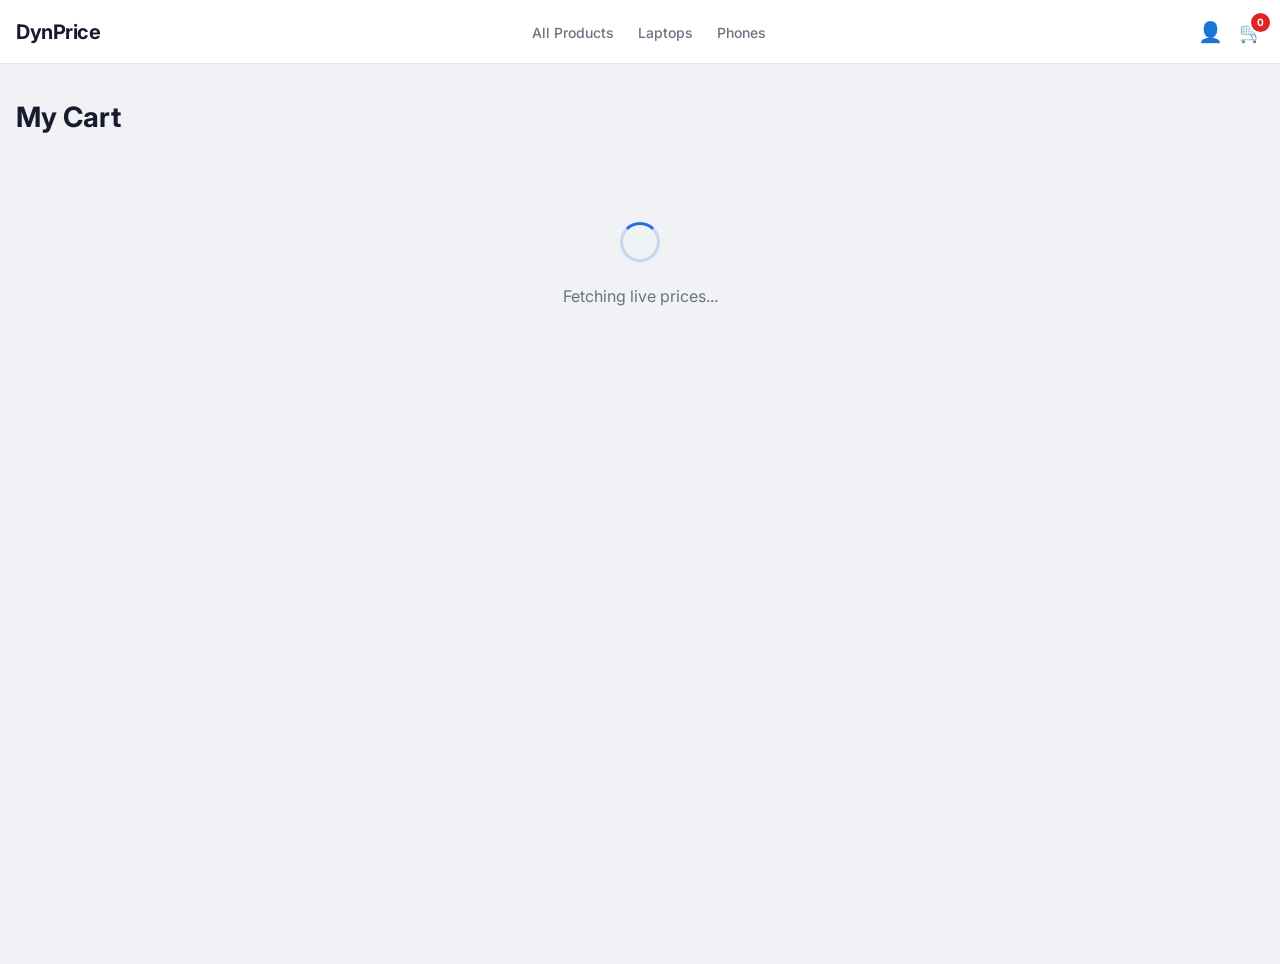
==== Dyn_Pri-Web/frontend/cart.html @ 89be1a7e "Code-Commit" ====
<!DOCTYPE html>
<html lang="en">
<head>
  <meta charset="UTF-8">
  <meta name="viewport" content="width=device-width, initial-scale=1.0">
  <title>Your Cart - DynPrice</title>
  
  <link rel="stylesheet" href="css/main.css">
  <link rel="stylesheet" href="css/components.css">
  <link rel="stylesheet" href="css/pages/cart.css">
</head>
<body class="page-offset">

  <!-- Navbar Component -->
  <nav class="navbar">
    <div class="container navbar-container">
      <a href="index.html" class="navbar-brand">DynPrice</a>
      
      <ul class="navbar-nav desktop-only">
        <li><a href="products.html" class="nav-link">All Products</a></li>
        <li><a href="products.html?category=Laptops" class="nav-link">Laptops</a></li>
        <li><a href="products.html?category=Phones" class="nav-link">Phones</a></li>
      </ul>

      <div class="navbar-actions">
        <a href="orders.html" id="nav-user-btn" class="navbar-icon-btn">👤</a>
        <a href="cart.html" class="navbar-icon-btn" style="color:var(--color-primary);">
          🛒
          <span class="cart-badge" id="cart-badge-count">0</span>
        </a>
      </div>
    </div>
  </nav>

  <main class="container" style="padding-top: 32px;">
    
    <h1 class="page-title">My Cart</h1>

    <div id="cart-loading">
      <div style="text-align: center; padding: 60px 0;">
        <span class="spinner spinner-large"></span>
        <p class="mt-4 text-muted">Fetching live prices...</p>
      </div>
    </div>

    <div id="cart-empty" style="display: none;">
      <div class="empty-state">
        <h3 style="margin-bottom: 8px;">Your cart is empty</h3>
        <p style="margin-bottom: 24px;">Looks like you haven't added anything to your cart yet.</p>
        <a href="products.html" class="btn btn-primary">Start Shopping</a>
      </div>
    </div>

    <!-- Will be shown if items exist -->
    <div class="cart-layout" id="cart-content" style="display: none;">
      
      <div class="cart-main">
        <div class="cart-items-list" id="cart-items-list">
          <!-- Populated by JS -->
        </div>
      </div>

      <aside class="cart-summary">
        <h3 class="summary-title">Order Summary</h3>
        
        <div class="summary-row">
          <span>Subtotal (<span id="summary-items-count">0</span> items)</span>
          <span id="summary-subtotal">₹0</span>
        </div>
        
        <div class="summary-row">
          <span>Estimated Tax</span>
          <span id="summary-tax">₹0</span>
        </div>

        <div class="summary-row total">
          <span>Total</span>
          <span id="summary-total">₹0</span>
        </div>

        <div class="dynamic-pricing-note">
          <span style="font-size:16px;">⚡</span>
          <span>Prices update dynamically based on live market demand. Checkout quickly to lock in your price!</span>
        </div>

        <button class="btn btn-primary btn-block" onclick="window.location.href='checkout.html'">
          Proceed to Checkout
        </button>
      </aside>

    </div>
  </main>

  <div id="toast-container" class="toast-container"></div>

  <script src="js/api.js"></script>
  <script src="js/auth.js"></script>
  <script src="js/cart.js"></script>
  <script>
    if (!isLoggedIn()) {
      window.location.href = 'login.html';
    }
    
    document.addEventListener('DOMContentLoaded', () => {
      initCartPage();
    });
  </script>
</body>
</html>
---- Dyn_Pri-Web/frontend/css/main.css ----
/* frontend/css/main.css - Global Variables & Reset */

@import url('https://fonts.googleapis.com/css2?family=Inter:wght@400;500;700&display=swap');

:root {
  --bg-page:        #F0F2F5;
  --bg-card:        #FFFFFF;
  --bg-image:       #F5F6F8;
  --color-primary:  #2B6BE6;
  --color-primary-hover: #1f50b5;
  --color-navy:     #1A1A2E;
  --color-text:     #1A1A2E;
  --color-muted:    #6B7280;
  --color-border:   #E5E7EB;
  --color-strike:   #9CA3AF;
  --color-star:     #F59E0B;
  --color-success:  #16A34A;
  --color-warning:  #D97706;
  --color-danger:   #DC2626;
  --radius-card:    12px;
  --radius-btn:     8px;
  --shadow-card:    0 1px 3px rgba(0,0,0,0.08);
  --shadow-hover:   0 4px 12px rgba(0,0,0,0.12);
  --font:           'Inter', sans-serif;
  --max-width:      1280px;
}

/* Global Reset */
* {
  margin: 0;
  padding: 0;
  box-sizing: border-box;
}

html, body {
  font-family: var(--font);
  background-color: var(--bg-page);
  color: var(--color-text);
  line-height: 1.5;
  -webkit-font-smoothing: antialiased;
  min-height: 100vh;
  display: flex;
  flex-direction: column;
}

main {
  flex: 1; /* allow main to take up space between header/footer */
}

a {
  text-decoration: none;
  color: inherit;
  transition: color 0.2s ease;
}

a:hover {
  color: var(--color-primary);
}

ul {
  list-style: none;
}

button {
  font-family: var(--font);
  cursor: pointer;
  border: none;
  background: none;
  transition: all 0.2s ease;
}

input, select, textarea {
  font-family: var(--font);
}

/* Container */
.container {
  max-width: var(--max-width);
  margin: 0 auto;
  padding: 0 16px;
  width: 100%;
}

/* Utility Classes */
.text-primary { color: var(--color-primary); }
.text-navy { color: var(--color-navy); }
.text-muted { color: var(--color-muted); }
.text-success { color: var(--color-success); }
.text-danger { color: var(--color-danger); }
.text-warning { color: var(--color-warning); }

.fw-bold { font-weight: 700; }
.fw-medium { font-weight: 500; }
.fw-regular { font-weight: 400; }

.d-flex { display: flex; }
.align-center { align-items: center; }
.justify-between { justify-content: space-between; }
.justify-center { justify-content: center; }
.flex-column { flex-direction: column; }
.gap-2 { gap: 8px; }
.gap-3 { gap: 12px; }
.gap-4 { gap: 16px; }

.mt-2 { margin-top: 8px; }
.mt-4 { margin-top: 16px; }
.mb-2 { margin-bottom: 8px; }
.mb-4 { margin-bottom: 16px; }
---- Dyn_Pri-Web/frontend/css/components.css ----
/* frontend/css/components.css - Reusable UI Components */

/* --- Buttons --- */
.btn {
  display: inline-flex;
  align-items: center;
  justify-content: center;
  gap: 8px;
  font-family: var(--font);
  font-weight: 500;
  font-size: 14px;
  padding: 10px 16px;
  border-radius: var(--radius-btn);
  cursor: pointer;
  transition: all 0.2s ease;
  border: 1px solid transparent;
  outline: none;
}

.btn-primary {
  background-color: var(--color-primary);
  color: #fff;
}
.btn-primary:hover {
  background-color: var(--color-primary-hover);
  box-shadow: 0 4px 6px rgba(43, 107, 230, 0.2);
}
.btn-primary:active {
  transform: translateY(1px);
}

.btn-outline {
  background-color: transparent;
  border-color: var(--color-border);
  color: var(--color-text);
}
.btn-outline:hover {
  background-color: var(--bg-page);
  border-color: var(--color-muted);
}

.btn-icon {
  width: 36px;
  height: 36px;
  padding: 0;
  border-radius: 50%;
  display: flex;
  align-items: center;
  justify-content: center;
  background-color: transparent;
  border: 1px solid var(--color-border);
  color: var(--color-muted);
}
.btn-icon:hover {
  color: var(--color-text);
  border-color: var(--color-text);
  background-color: var(--bg-page);
}

.btn-block {
  width: 100%;
}

.btn-disabled {
  opacity: 0.6;
  cursor: not-allowed;
  pointer-events: none;
}

/* --- Cards --- */
.card {
  background-color: var(--bg-card);
  border-radius: var(--radius-card);
  padding: 12px;
  box-shadow: var(--shadow-card);
  border: 1px solid var(--color-border);
  transition: box-shadow 0.2s ease, transform 0.2s ease;
}

.card-hover:hover {
  box-shadow: var(--shadow-hover);
  transform: translateY(-2px);
}

/* Base Product Card */
.product-card {
  display: flex;
  flex-direction: column;
  position: relative;
  overflow: hidden;
  height: 100%;
}

.product-card .image-area {
  height: 200px;
  background-color: var(--bg-image);
  border-radius: calc(var(--radius-card) - 4px);
  display: flex;
  align-items: center;
  justify-content: center;
  margin-bottom: 12px;
  overflow: hidden;
  position: relative;
}

.product-card .image-area img {
  width: 100%;
  height: 100%;
  object-fit: contain;
  mix-blend-mode: multiply; /* Helps transparent/white bg images blend, optional but nice */
}

.product-card .price-row {
  display: flex;
  align-items: baseline;
  gap: 8px;
  margin-bottom: 4px;
}

.product-card .price {
  font-size: 18px;
  font-weight: 700;
  color: var(--color-text);
}

.product-card .old-price {
  font-size: 14px;
  font-weight: 400;
  color: var(--color-strike);
  text-decoration: line-through;
}

.product-card .wishlist-btn-pos {
  position: absolute;
  top: 12px;
  right: 12px;
  background-color: var(--bg-card);
  border: none;
  box-shadow: 0 2px 4px rgba(0,0,0,0.05);
}

.product-card .rating-row {
  display: flex;
  align-items: center;
  gap: 4px;
  font-size: 13px;
  font-weight: 500;
  color: var(--color-star);
  margin-bottom: 8px;
}

.product-card .product-name {
  font-size: 14px;
  font-weight: 500;
  color: var(--color-text);
  line-height: 1.4;
  margin-bottom: 8px;
  /* 2-line clamp */
  display: -webkit-box;
  -webkit-line-clamp: 2;
  -webkit-box-orient: vertical;
  overflow: hidden;
}

.product-card .card-actions {
  display: flex;
  gap: 8px;
  margin-top: auto; /* Sticky bottom inside flex card */
}
.product-card .card-actions .btn-primary {
  flex: 1;
}

/* --- Badges --- */
.badge {
  display: inline-block;
  padding: 4px 8px;
  border-radius: 4px;
  font-size: 12px;
  font-weight: 500;
  line-height: 1;
}
.badge-success { background-color: #dcfce7; color: var(--color-success); border: 1px solid #bbf7d0; }
.badge-warning { background-color: #fef3c7; color: var(--color-warning); border: 1px solid #fde68a; }
.badge-danger  { background-color: #fee2e2; color: var(--color-danger); border: 1px solid #fecaca; }
.badge-info    { background-color: #e0e7ff; color: var(--color-primary); border: 1px solid #c7d2fe; }

/* --- Forms --- */
.form-group {
  margin-bottom: 16px;
  display: flex;
  flex-direction: column;
}
.form-label {
  font-size: 14px;
  font-weight: 500;
  color: var(--color-text);
  margin-bottom: 6px;
}
.form-input {
  padding: 10px 12px;
  border: 1px solid var(--color-border);
  border-radius: var(--radius-btn);
  font-size: 14px;
  color: var(--color-text);
  background-color: var(--bg-card);
  transition: border-color 0.2s ease, box-shadow 0.2s ease;
}
.form-input:focus {
  outline: none;
  border-color: var(--color-primary);
  box-shadow: 0 0 0 3px rgba(43, 107, 230, 0.1);
}
.form-error {
  color: var(--color-danger);
  font-size: 12px;
  margin-top: 4px;
  display: none;
}

/* --- Navbar --- */
.navbar {
  position: fixed;
  top: 0;
  left: 0;
  width: 100%;
  height: 64px;
  background-color: var(--bg-card);
  border-bottom: 1px solid var(--color-border);
  z-index: 1000;
  display: flex;
  align-items: center;
}
.navbar-container {
  display: flex;
  align-items: center;
  justify-content: space-between;
  width: 100%;
}
.navbar-brand {
  font-size: 20px;
  font-weight: 700;
  color: var(--color-navy);
  letter-spacing: -0.5px;
}
.navbar-nav {
  display: flex;
  gap: 24px;
}
.navbar-nav .nav-link {
  font-size: 14px;
  font-weight: 500;
  color: var(--color-muted);
}
.navbar-nav .nav-link:hover, .navbar-nav .nav-link.active {
  color: var(--color-navy);
}
.navbar-actions {
  display: flex;
  align-items: center;
  gap: 16px;
}
.navbar-icon-btn {
  color: var(--color-navy);
  font-size: 20px;
  position: relative;
}
.cart-badge {
  position: absolute;
  top: -6px;
  right: -8px;
  background-color: var(--color-danger);
  color: white;
  font-size: 10px;
  font-weight: 700;
  padding: 2px 6px;
  border-radius: 12px;
  border: 2px solid var(--bg-card);
}

/* Adjust page content for fixed navbar */
.page-offset {
  margin-top: 64px;
}

/* --- Breadcrumb --- */
.breadcrumb {
  display: flex;
  align-items: center;
  gap: 8px;
  font-size: 13px;
  color: var(--color-muted);
  margin-bottom: 16px;
}
.breadcrumb-item {
  display: flex;
  align-items: center;
  gap: 8px;
}
.breadcrumb-separator {
  color: var(--color-border);
}
.breadcrumb-active {
  color: var(--color-text);
  font-weight: 500;
}

/* --- Toast Notification --- */
.toast-container {
  position: fixed;
  bottom: 24px;
  right: 24px;
  display: flex;
  flex-direction: column;
  gap: 12px;
  z-index: 2000;
}
.toast {
  background-color: var(--color-navy);
  color: #fff;
  padding: 12px 16px;
  border-radius: var(--radius-btn);
  box-shadow: 0 4px 12px rgba(0,0,0,0.15);
  font-size: 14px;
  display: flex;
  align-items: center;
  gap: 12px;
  min-width: 250px;
  transform: translateY(100%);
  opacity: 0;
  animation: slideUp 0.3s ease forwards;
}
.toast-success { border-left: 4px solid var(--color-success); }
.toast-error { border-left: 4px solid var(--color-danger); }
.toast-warning { border-left: 4px solid var(--color-warning); }

@keyframes slideUp {
  to {
    transform: translateY(0);
    opacity: 1;
  }
}
@keyframes fadeOut {
  to {
    opacity: 0;
  }
}

/* --- Loading Spinner --- */
.spinner {
  display: inline-block;
  width: 20px;
  height: 20px;
  border: 2px solid rgba(43, 107, 230, 0.2);
  border-radius: 50%;
  border-top-color: var(--color-primary);
  animation: spin 0.8s linear infinite;
}
.spinner-large {
  width: 40px;
  height: 40px;
  border-width: 3px;
}

@keyframes spin {
  to { transform: rotate(360deg); }
}

.loading-overlay {
  position: absolute;
  top: 0; left: 0; right: 0; bottom: 0;
  background: rgba(255,255,255,0.7);
  display: flex;
  align-items: center;
  justify-content: center;
  z-index: 10;
  border-radius: inherit;
}
---- Dyn_Pri-Web/frontend/css/pages/cart.css ----
/* frontend/css/pages/cart.css */

.cart-layout {
  display: flex;
  gap: 32px;
  align-items: flex-start;
  margin-bottom: 60px;
}

/* Main Cart Items Area */
.cart-main {
  flex: 1;
}

h1.page-title {
  font-size: 28px;
  color: var(--color-navy);
  margin-bottom: 24px;
}

.cart-items-list {
  display: flex;
  flex-direction: column;
  gap: 16px;
}

.cart-item {
  display: flex;
  background-color: var(--bg-card);
  border: 1px solid var(--color-border);
  border-radius: var(--radius-card);
  padding: 16px;
  align-items: center;
  gap: 24px;
}

.cart-item-img {
  width: 100px;
  height: 100px;
  background-color: var(--bg-image);
  border-radius: var(--radius-btn);
  display: flex;
  align-items: center;
  justify-content: center;
  padding: 8px;
  flex-shrink: 0;
}
.cart-item-img img {
  max-width: 100%;
  max-height: 100%;
  object-fit: contain;
}

.cart-item-details {
  flex: 1;
}

.cart-item-title {
  font-size: 16px;
  font-weight: 500;
  color: var(--color-navy);
  margin-bottom: 8px;
  display: -webkit-box;
  -webkit-line-clamp: 2;
  -webkit-box-orient: vertical;
  overflow: hidden;
}

.cart-item-price {
  font-size: 16px;
  font-weight: 700;
  color: var(--color-text);
  display: flex;
  flex-direction: column;
}

.dynamic-tag {
  font-size: 11px;
  font-weight: 500;
  color: var(--color-primary);
  background-color: #e0e7ff;
  padding: 2px 6px;
  border-radius: 4px;
  display: inline-block;
  margin-bottom: 4px;
  align-self: flex-start;
}

.cart-qty-ctrl {
  display: flex;
  align-items: center;
  border: 1px solid var(--color-border);
  border-radius: var(--radius-btn);
  overflow: hidden;
  height: 36px;
}
.cart-qty-ctrl button {
  width: 32px;
  height: 100%;
  display: flex;
  align-items: center;
  justify-content: center;
  color: var(--color-text);
}
.cart-qty-ctrl button:hover {
  background-color: var(--bg-page);
}
.cart-qty-ctrl input {
  width: 40px;
  height: 100%;
  text-align: center;
  border: none;
  border-left: 1px solid var(--color-border);
  border-right: 1px solid var(--color-border);
  font-weight: 500;
  -moz-appearance: textfield;
}
.cart-qty-ctrl input::-webkit-outer-spin-button,
.cart-qty-ctrl input::-webkit-inner-spin-button {
  -webkit-appearance: none; margin: 0;
}

.cart-item-subtotal {
  font-size: 16px;
  font-weight: 700;
  color: var(--color-navy);
  width: 100px;
  text-align: right;
}

.btn-remove {
  color: var(--color-danger);
  background: transparent;
  width: 36px; height: 36px;
  border-radius: 50%;
  display: flex; align-items: center; justify-content: center;
}
.btn-remove:hover {
  background-color: #fee2e2;
}

/* Order Summary Area */
.cart-summary {
  width: 320px;
  flex-shrink: 0;
  background-color: var(--bg-card);
  border: 1px solid var(--color-border);
  border-radius: var(--radius-card);
  padding: 24px;
  position: sticky;
  top: 88px;
  box-shadow: var(--shadow-card);
}

.summary-title {
  font-size: 18px;
  font-weight: 700;
  color: var(--color-navy);
  margin-bottom: 16px;
  padding-bottom: 16px;
  border-bottom: 1px solid var(--color-border);
}

.summary-row {
  display: flex;
  justify-content: space-between;
  margin-bottom: 12px;
  font-size: 14px;
  color: var(--color-text);
}

.summary-row.total {
  font-size: 18px;
  font-weight: 700;
  color: var(--color-navy);
  padding-top: 16px;
  border-top: 1px solid var(--color-border);
  margin-top: 16px;
  margin-bottom: 24px;
}

.dynamic-pricing-note {
  font-size: 12px;
  color: var(--color-muted);
  background-color: var(--bg-page);
  padding: 12px;
  border-radius: var(--radius-btn);
  margin-bottom: 24px;
  display: flex;
  gap: 8px;
  line-height: 1.4;
}

/* Responsive */
@media (max-width: 900px) {
  .cart-layout {
    flex-direction: column;
  }
  .cart-summary {
    width: 100%;
    position: static;
  }
}

@media (max-width: 600px) {
  .cart-item {
    flex-wrap: wrap;
  }
  .cart-item-subtotal {
    text-align: left;
    width: auto;
  }
}
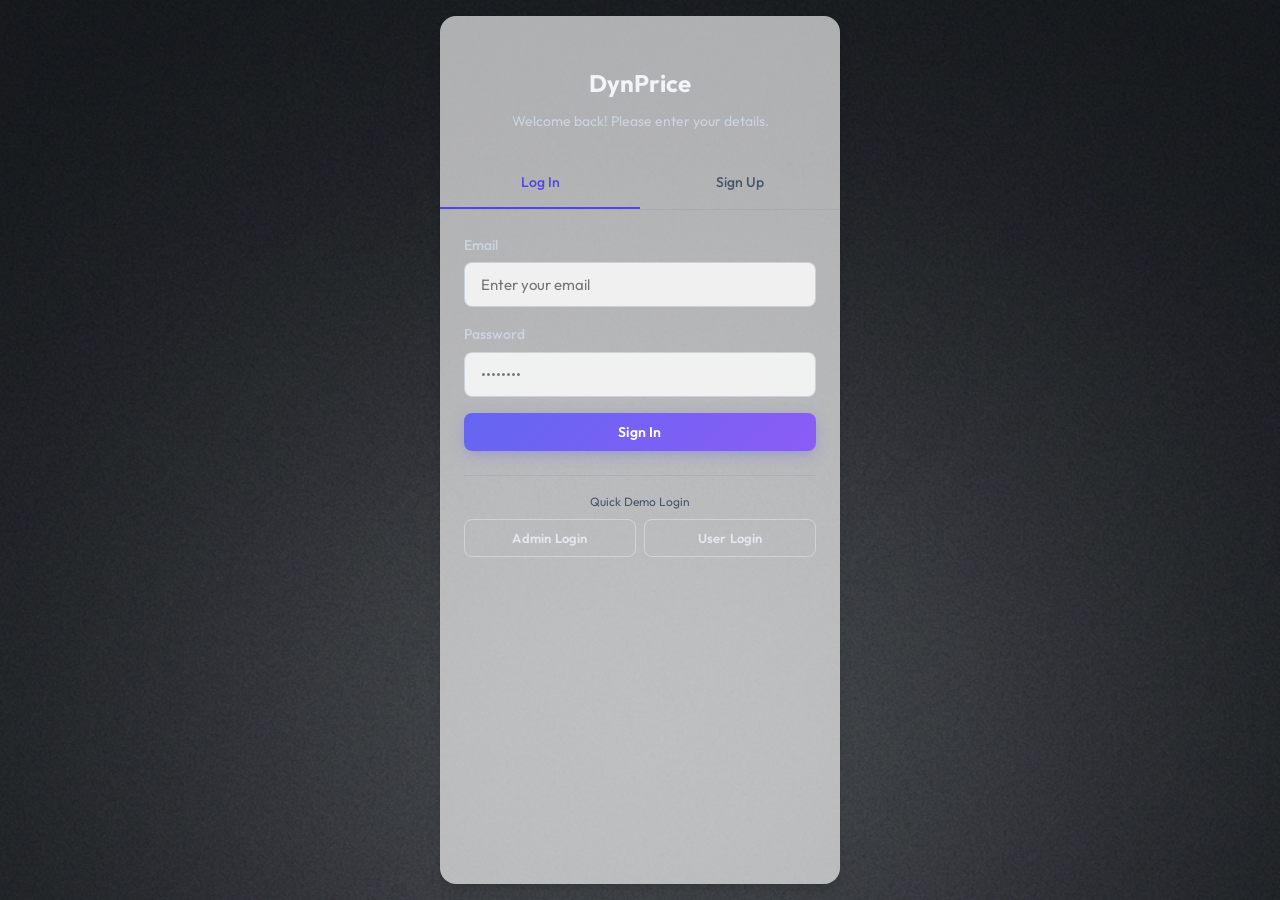
==== commit 5570a391: "Updated Code with ML Model and Webpage Design" ====
--- a/Dyn_Pri-Web/frontend/cart.html
+++ b/Dyn_Pri-Web/frontend/cart.html
@@ -9,7 +9,7 @@
   <link rel="stylesheet" href="css/components.css">
   <link rel="stylesheet" href="css/pages/cart.css">
 </head>
-<body class="page-offset">
+<body class="page-cart page-offset">
 
   <!-- Navbar Component -->
   <nav class="navbar">
@@ -34,7 +34,21 @@
 
   <main class="container" style="padding-top: 32px;">
     
-    <h1 class="page-title">My Cart</h1>
+    <h1 class="page-title" style="margin-bottom: 24px;">My Cart</h1>
+
+    <div class="cart-tabs" style="display: flex; border-bottom: 1px solid rgba(255,255,255,0.1); margin-bottom: 16px;">
+      <div class="cart-tab active" style="flex: 1; text-align: center; padding: 12px; color: #a5b4fc; font-weight: 700; border-bottom: 3px solid #8b5cf6; cursor: pointer;">
+        DynPrice Cart (<span id="tab-count">0</span>)
+      </div>
+      <div class="cart-tab" style="flex: 1; text-align: center; padding: 12px; font-weight: 600; color: #64748b; cursor: pointer;">
+        Saved Items (0)
+      </div>
+    </div>
+
+    <div class="delivery-box" style="display: flex; justify-content: space-between; align-items: center; background: rgba(255,255,255,0.05); border-radius: 12px; padding: 16px; margin-bottom: 20px; border: 1px solid rgba(255,255,255,0.08);">
+      <div style="font-size: 14px; color: #cbd5e1;">Deliver to: <span style="font-weight: 700; color: #f8fafc;">Coimbatore - 641031</span></div>
+      <button class="btn btn-outline" style="padding: 6px 14px; font-size: 13px;">Change</button>
+    </div>
 
     <div id="cart-loading">
       <div style="text-align: center; padding: 60px 0;">
@@ -47,47 +61,33 @@
       <div class="empty-state">
         <h3 style="margin-bottom: 8px;">Your cart is empty</h3>
         <p style="margin-bottom: 24px;">Looks like you haven't added anything to your cart yet.</p>
-        <a href="products.html" class="btn btn-primary">Start Shopping</a>
+        <a href="products.html" class="btn btn-primary" style="background: #2874f0; color: white;">Start Shopping</a>
       </div>
     </div>
 
     <!-- Will be shown if items exist -->
     <div class="cart-layout" id="cart-content" style="display: none;">
       
-      <div class="cart-main">
+      <div class="cart-main" style="width: 100%;">
         <div class="cart-items-list" id="cart-items-list">
           <!-- Populated by JS -->
         </div>
+        
+        <div class="cart-savings-banner" id="cart-savings-banner" style="display:none;">
+          % You'll save ₹<span id="savings-amount">0</span> on this order!
+        </div>
       </div>
+    </div>
 
-      <aside class="cart-summary">
-        <h3 class="summary-title">Order Summary</h3>
-        
-        <div class="summary-row">
-          <span>Subtotal (<span id="summary-items-count">0</span> items)</span>
-          <span id="summary-subtotal">₹0</span>
-        </div>
-        
-        <div class="summary-row">
-          <span>Estimated Tax</span>
-          <span id="summary-tax">₹0</span>
-        </div>
-
-        <div class="summary-row total">
-          <span>Total</span>
-          <span id="summary-total">₹0</span>
-        </div>
-
-        <div class="dynamic-pricing-note">
-          <span style="font-size:16px;">⚡</span>
-          <span>Prices update dynamically based on live market demand. Checkout quickly to lock in your price!</span>
-        </div>
-
-        <button class="btn btn-primary btn-block" onclick="window.location.href='checkout.html'">
-          Proceed to Checkout
-        </button>
-      </aside>
-
+    <!-- Sticky Footer -->
+    <div class="cart-sticky-footer" id="cart-sticky-footer" style="display: none;">
+      <div class="footer-price-info">
+        <div class="footer-total-label">Total to Pay</div>
+        <div id="sticky-new-total">₹0</div>
+      </div>
+      <button class="btn btn-checkout" onclick="window.location.href='checkout.html'">
+        Proceed to Checkout
+      </button>
     </div>
   </main>
 
--- a/Dyn_Pri-Web/frontend/css/main.css
+++ b/Dyn_Pri-Web/frontend/css/main.css
@@ -1,28 +1,29 @@
 /* frontend/css/main.css - Global Variables & Reset */
 
-@import url('https://fonts.googleapis.com/css2?family=Inter:wght@400;500;700&display=swap');
+@import url('https://fonts.googleapis.com/css2?family=Outfit:wght@300;400;500;600;700;800&display=swap');
 
 :root {
-  --bg-page:        #F0F2F5;
-  --bg-card:        #FFFFFF;
-  --bg-image:       #F5F6F8;
-  --color-primary:  #2B6BE6;
-  --color-primary-hover: #1f50b5;
-  --color-navy:     #1A1A2E;
-  --color-text:     #1A1A2E;
-  --color-muted:    #6B7280;
-  --color-border:   #E5E7EB;
-  --color-strike:   #9CA3AF;
-  --color-star:     #F59E0B;
-  --color-success:  #16A34A;
-  --color-warning:  #D97706;
-  --color-danger:   #DC2626;
-  --radius-card:    12px;
+  --bg-page:        #e2e8f0;
+  --bg-card:        rgba(255, 255, 255, 0.65);
+  --bg-image:       #cbd5e1;
+  --color-primary:  #4f46e5;
+  --color-primary-hover: #4338ca;
+  --color-navy:     #0f172a;
+  --color-text:     #1e293b;
+  --color-muted:    #475569;
+  --color-border:   rgba(148, 163, 184, 0.4);
+  --color-strike:   #94a3b8;
+  --color-star:     #f59e0b;
+  --color-success:  #10b981;
+  --color-warning:  #f59e0b;
+  --color-danger:   #ef4444;
+  --radius-card:    16px;
   --radius-btn:     8px;
-  --shadow-card:    0 1px 3px rgba(0,0,0,0.08);
-  --shadow-hover:   0 4px 12px rgba(0,0,0,0.12);
-  --font:           'Inter', sans-serif;
-  --max-width:      1280px;
+  --shadow-card:    0 10px 15px -3px rgba(0, 0, 0, 0.1), 0 4px 6px -4px rgba(0, 0, 0, 0.1);
+  --shadow-hover:   0 20px 25px -5px rgba(0, 0, 0, 0.15), 0 8px 10px -6px rgba(0, 0, 0, 0.1);
+  --font:           'Outfit', sans-serif;
+  --max-width:      1400px;
+  --blur-amount:    20px;
 }
 
 /* Global Reset */
@@ -34,18 +35,97 @@
 
 html, body {
   font-family: var(--font);
-  background-color: var(--bg-page);
-  color: var(--color-text);
-  line-height: 1.5;
+  background-color: #181c27;
+  color: #e2e8f0;
+  line-height: 1.6;
   -webkit-font-smoothing: antialiased;
   min-height: 100vh;
   display: flex;
   flex-direction: column;
+  /* Dark charcoal image for all non-home pages */
+  background-image: url('images/dark_charcoal_bg.png');
+  background-size: cover;
+  background-attachment: fixed;
+  background-repeat: no-repeat;
+  background-position: center;
+  font-size: 19px;
+}
+
+/* Heading sizes bumped up one level for better readability */
+h1 { font-size: 2.5em; }
+h2 { font-size: 2em; }
+h3 { font-size: 1.65em; }
+h4 { font-size: 1.35em; }
+h5 { font-size: 1.15em; }
+h6 { font-size: 1em; }
+
+/* Home page: stays dark navy with its own gradient */
+body.home-page {
+  background-color: #0f172a;
+  background-image: none;
+}
+
+/* Global text visibility override for dark pages */
+body:not(.home-page) h1,
+body:not(.home-page) h2,
+body:not(.home-page) h3,
+body:not(.home-page) h4 {
+  color: #f1f5f9;
+}
+
+body:not(.home-page) p,
+body:not(.home-page) span,
+body:not(.home-page) label {
+  color: #cbd5e1;
+}
+
+body:not(.home-page) .page-title {
+  color: #f8fafc;
+  font-weight: 800;
+}
+
+body:not(.home-page) > * {
+  position: relative;
+  z-index: 1;
 }
 
 main {
-  flex: 1; /* allow main to take up space between header/footer */
+  flex: 1; 
+  padding: 16px 0;
 }
+
+/* ===== Dark-page card & text global overrides ===== */
+/* Make cards semi-transparent dark glass on dark bg pages */
+body:not(.home-page) .card {
+  background: rgba(255,255,255,0.06);
+  border: 1px solid rgba(255,255,255,0.1);
+  color: #e2e8f0;
+  backdrop-filter: blur(14px);
+  box-shadow: 0 4px 24px rgba(0,0,0,0.3);
+}
+
+body:not(.home-page) .card:hover {
+  background: rgba(255,255,255,0.09);
+  border-color: rgba(99,102,241,0.35);
+  box-shadow: 0 8px 32px rgba(0,0,0,0.5);
+}
+
+/* Section headers on dark pages */
+body:not(.home-page) .section-title,
+body:not(.home-page) .page-title {
+  color: #f8fafc !important;
+  text-shadow: 0 2px 8px rgba(0,0,0,0.5);
+}
+
+/* Container always white on dark for readability */
+body:not(.home-page) .container-white {
+  background: rgba(255,255,255,0.08);
+  backdrop-filter: blur(16px);
+  border-radius: 16px;
+  border: 1px solid rgba(255,255,255,0.1);
+  padding: 24px;
+}
+
 
 a {
   text-decoration: none;
--- a/Dyn_Pri-Web/frontend/css/components.css
+++ b/Dyn_Pri-Web/frontend/css/components.css
@@ -7,79 +7,82 @@
   justify-content: center;
   gap: 8px;
   font-family: var(--font);
-  font-weight: 500;
-  font-size: 14px;
-  padding: 10px 16px;
-  border-radius: var(--radius-btn);
+  font-weight: 600;
+  font-size: 14px;
+  padding: 10px 20px;
+  border-radius: 8px;
   cursor: pointer;
   transition: all 0.2s ease;
   border: 1px solid transparent;
   outline: none;
+  letter-spacing: 0.2px;
 }
 
 .btn-primary {
-  background-color: var(--color-primary);
+  background: linear-gradient(135deg, #6366f1 0%, #8b5cf6 100%);
   color: #fff;
+  border: none;
+  box-shadow: 0 4px 15px -3px rgba(99,102,241,0.5);
 }
 .btn-primary:hover {
-  background-color: var(--color-primary-hover);
-  box-shadow: 0 4px 6px rgba(43, 107, 230, 0.2);
-}
-.btn-primary:active {
-  transform: translateY(1px);
-}
+  background: linear-gradient(135deg, #4f46e5 0%, #7c3aed 100%);
+  box-shadow: 0 10px 25px -5px rgba(99,102,241,0.6);
+  transform: translateY(-2px);
+}
+.btn-primary:active { transform: translateY(1px); }
 
 .btn-outline {
-  background-color: transparent;
-  border-color: var(--color-border);
-  color: var(--color-text);
+  background: transparent;
+  border: 1.5px solid rgba(255,255,255,0.35);
+  color: #e2e8f0;
 }
 .btn-outline:hover {
-  background-color: var(--bg-page);
-  border-color: var(--color-muted);
+  background: rgba(255,255,255,0.1);
+  border-color: rgba(255,255,255,0.6);
+  color: white;
 }
 
 .btn-icon {
-  width: 36px;
-  height: 36px;
+  width: 38px;
+  height: 38px;
   padding: 0;
   border-radius: 50%;
   display: flex;
   align-items: center;
   justify-content: center;
-  background-color: transparent;
-  border: 1px solid var(--color-border);
-  color: var(--color-muted);
+  background: rgba(255,255,255,0.08);
+  border: 1.5px solid rgba(255,255,255,0.15);
+  color: #e2e8f0;
+  font-size: 18px;
+  transition: all 0.2s;
 }
 .btn-icon:hover {
-  color: var(--color-text);
-  border-color: var(--color-text);
-  background-color: var(--bg-page);
-}
-
-.btn-block {
-  width: 100%;
-}
-
-.btn-disabled {
-  opacity: 0.6;
-  cursor: not-allowed;
-  pointer-events: none;
-}
+  background: rgba(99,102,241,0.25);
+  border-color: rgba(99,102,241,0.5);
+  color: white;
+  transform: scale(1.08);
+}
+
+.btn-block  { width: 100%; }
+.btn-disabled { opacity: 0.45; cursor: not-allowed; pointer-events: none; }
 
 /* --- Cards --- */
 .card {
   background-color: var(--bg-card);
+  backdrop-filter: blur(var(--blur-amount));
+  -webkit-backdrop-filter: blur(var(--blur-amount));
   border-radius: var(--radius-card);
-  padding: 12px;
+  padding: 16px;
   box-shadow: var(--shadow-card);
-  border: 1px solid var(--color-border);
-  transition: box-shadow 0.2s ease, transform 0.2s ease;
+  border: 1px solid rgba(255, 255, 255, 0.6);
+  transition: all 0.3s cubic-bezier(0.4, 0, 0.2, 1);
 }
 
 .card-hover:hover {
   box-shadow: var(--shadow-hover);
-  transform: translateY(-2px);
+  transform: translateY(-4px) scale(1.01);
+  border-color: rgba(255, 255, 255, 0.9);
+  background-color: rgba(255, 255, 255, 0.8);
 }
 
 /* Base Product Card */
@@ -92,7 +95,7 @@
 }
 
 .product-card .image-area {
-  height: 200px;
+  height: 220px;
   background-color: var(--bg-image);
   border-radius: calc(var(--radius-card) - 4px);
   display: flex;
@@ -101,13 +104,23 @@
   margin-bottom: 12px;
   overflow: hidden;
   position: relative;
+  transition: all 0.4s ease;
+}
+
+.product-card:hover .image-area {
+  background-color: rgba(255,255,255,0.4);
 }
 
 .product-card .image-area img {
   width: 100%;
   height: 100%;
   object-fit: contain;
-  mix-blend-mode: multiply; /* Helps transparent/white bg images blend, optional but nice */
+  mix-blend-mode: multiply;
+  transition: transform 0.5s cubic-bezier(0.4, 0, 0.2, 1);
+}
+
+.product-card:hover .image-area img {
+  transform: scale(1.1);
 }
 
 .product-card .price-row {
@@ -198,18 +211,21 @@
   margin-bottom: 6px;
 }
 .form-input {
-  padding: 10px 12px;
+  padding: 12px 16px;
   border: 1px solid var(--color-border);
   border-radius: var(--radius-btn);
-  font-size: 14px;
+  font-size: 15px;
   color: var(--color-text);
-  background-color: var(--bg-card);
-  transition: border-color 0.2s ease, box-shadow 0.2s ease;
+  background-color: rgba(255, 255, 255, 0.8);
+  backdrop-filter: blur(8px);
+  transition: all 0.3s ease;
 }
 .form-input:focus {
   outline: none;
   border-color: var(--color-primary);
-  box-shadow: 0 0 0 3px rgba(43, 107, 230, 0.1);
+  background-color: #fff;
+  box-shadow: 0 0 0 4px rgba(99, 102, 241, 0.15);
+  transform: translateY(-1px);
 }
 .form-error {
   color: var(--color-danger);
@@ -225,57 +241,125 @@
   left: 0;
   width: 100%;
   height: 64px;
-  background-color: var(--bg-card);
-  border-bottom: 1px solid var(--color-border);
+  background: rgba(10, 14, 26, 0.92);
+  backdrop-filter: blur(20px);
+  -webkit-backdrop-filter: blur(20px);
+  border-bottom: 1px solid rgba(99,102,241,0.25);
+  box-shadow: 0 4px 24px rgba(0,0,0,0.5);
   z-index: 1000;
   display: flex;
   align-items: center;
-}
+  transition: all 0.3s ease;
+}
+
 .navbar-container {
   display: flex;
   align-items: center;
   justify-content: space-between;
   width: 100%;
-}
+  padding: 0 24px;
+}
+
 .navbar-brand {
-  font-size: 20px;
-  font-weight: 700;
-  color: var(--color-navy);
+  font-family: 'Poppins', 'Inter', sans-serif;
+  font-size: 22px;
+  font-weight: 900;
+  background: linear-gradient(135deg, #818cf8, #c084fc);
+  -webkit-background-clip: text;
+  -webkit-text-fill-color: transparent;
+  background-clip: text;
   letter-spacing: -0.5px;
-}
+  text-decoration: none;
+}
+
 .navbar-nav {
   display: flex;
-  gap: 24px;
-}
+  gap: 4px;
+  align-items: center;
+}
+
 .navbar-nav .nav-link {
   font-size: 14px;
-  font-weight: 500;
-  color: var(--color-muted);
-}
-.navbar-nav .nav-link:hover, .navbar-nav .nav-link.active {
-  color: var(--color-navy);
-}
+  font-weight: 600;
+  color: #94a3b8;
+  padding: 6px 14px;
+  border-radius: 8px;
+  text-decoration: none;
+  transition: all 0.2s;
+  letter-spacing: 0.1px;
+}
+.navbar-nav .nav-link:hover {
+  color: #f1f5f9;
+  background: rgba(99,102,241,0.15);
+}
+.navbar-nav .nav-link.active {
+  color: #a5b4fc;
+  background: rgba(99,102,241,0.2);
+  border: 1px solid rgba(99,102,241,0.25);
+}
+
 .navbar-actions {
   display: flex;
   align-items: center;
-  gap: 16px;
-}
+  gap: 10px;
+}
+
 .navbar-icon-btn {
-  color: var(--color-navy);
+  color: #cbd5e1;
   font-size: 20px;
   position: relative;
-}
+  width: 38px;
+  height: 38px;
+  display: flex;
+  align-items: center;
+  justify-content: center;
+  border-radius: 10px;
+  background: rgba(255,255,255,0.06);
+  border: 1px solid rgba(255,255,255,0.1);
+  cursor: pointer;
+  transition: all 0.2s;
+  text-decoration: none;
+}
+.navbar-icon-btn:hover {
+  background: rgba(99,102,241,0.2);
+  border-color: rgba(99,102,241,0.4);
+  color: white;
+  transform: scale(1.08);
+}
+
+/* Cart badge */
 .cart-badge {
   position: absolute;
   top: -6px;
-  right: -8px;
-  background-color: var(--color-danger);
+  right: -6px;
+  background: linear-gradient(135deg, #ef4444, #dc2626);
   color: white;
-  font-size: 10px;
-  font-weight: 700;
-  padding: 2px 6px;
-  border-radius: 12px;
-  border: 2px solid var(--bg-card);
+  font-size: 9px;
+  font-weight: 800;
+  padding: 2px 5px;
+  border-radius: 10px;
+  border: 2px solid #0a0e1a;
+  min-width: 18px;
+  text-align: center;
+  line-height: 1.2;
+  box-shadow: 0 2px 8px rgba(239,68,68,0.5);
+}
+
+/* Navbar logout button */
+.navbar .btn {
+  padding: 7px 16px;
+  font-size: 13px;
+  border-radius: 8px;
+  border: 1.5px solid rgba(99,102,241,0.4);
+  background: rgba(99,102,241,0.12);
+  color: #a5b4fc;
+  font-weight: 600;
+  transition: all 0.2s;
+}
+.navbar .btn:hover {
+  background: rgba(99,102,241,0.3);
+  border-color: #818cf8;
+  color: white;
 }
 
 /* Adjust page content for fixed navbar */
--- a/Dyn_Pri-Web/frontend/css/pages/cart.css
+++ b/Dyn_Pri-Web/frontend/css/pages/cart.css
@@ -1,213 +1,305 @@
-/* frontend/css/pages/cart.css */
-
-.cart-layout {
-  display: flex;
-  gap: 32px;
-  align-items: flex-start;
-  margin-bottom: 60px;
-}
-
-/* Main Cart Items Area */
-.cart-main {
-  flex: 1;
-}
-
-h1.page-title {
-  font-size: 28px;
-  color: var(--color-navy);
-  margin-bottom: 24px;
-}
-
+/* frontend/css/pages/cart.css — Professional Dark Edition */
+
+/* ===========================
+   CART ITEM CARD (Dark Glass Design)
+   =========================== */
 .cart-items-list {
   display: flex;
   flex-direction: column;
   gap: 16px;
 }
 
-.cart-item {
-  display: flex;
-  background-color: var(--bg-card);
-  border: 1px solid var(--color-border);
-  border-radius: var(--radius-card);
+.cart-item-card {
+  display: flex;
+  gap: 16px;
+  background: rgba(255,255,255,0.07);
+  backdrop-filter: blur(16px);
+  border: 1px solid rgba(255,255,255,0.11);
+  border-radius: 16px;
   padding: 16px;
-  align-items: center;
-  gap: 24px;
-}
-
-.cart-item-img {
-  width: 100px;
-  height: 100px;
-  background-color: var(--bg-image);
-  border-radius: var(--radius-btn);
+  align-items: flex-start;
+  box-shadow: 0 4px 24px rgba(0,0,0,0.3);
+  transition: all 0.25s ease;
+}
+.cart-item-card:hover {
+  border-color: rgba(99,102,241,0.35);
+  box-shadow: 0 8px 32px rgba(0,0,0,0.4);
+  transform: translateY(-2px);
+}
+
+/* Image column */
+.cic-img-col {
+  display: flex;
+  flex-direction: column;
+  align-items: center;
+  gap: 12px;
+  flex-shrink: 0;
+  width: 90px;
+}
+
+.cic-img {
+  width: 90px;
+  height: 90px;
+  object-fit: contain;
+  border-radius: 10px;
+  background: rgba(255,255,255,0.05);
+  border: 1px solid rgba(255,255,255,0.08);
+  padding: 8px;
+}
+
+/* Qty control */
+.cic-qty-ctrl {
+  display: flex;
+  align-items: center;
+  border: 1px solid rgba(255,255,255,0.15);
+  border-radius: 8px;
+  overflow: hidden;
+  width: 100%;
+  background: rgba(255,255,255,0.05);
+}
+
+.cic-qty-btn {
+  border: none;
+  background: rgba(255,255,255,0.08);
+  color: #e2e8f0;
+  font-size: 16px;
+  font-weight: 700;
+  width: 28px;
+  height: 30px;
+  cursor: pointer;
+  transition: all 0.2s;
   display: flex;
   align-items: center;
   justify-content: center;
-  padding: 8px;
+}
+.cic-qty-btn:hover {
+  background: #6366f1;
+  color: #ffffff;
+}
+
+.cic-qty-val {
+  flex: 1;
+  text-align: center;
+  font-size: 13px;
+  font-weight: 700;
+  color: #f8fafc;
+  padding: 0 2px;
+  border-left: 1px solid rgba(255,255,255,0.1);
+  border-right: 1px solid rgba(255,255,255,0.1);
+  line-height: 30px;
+}
+
+/* Details column */
+.cic-details {
+  flex: 1;
+  min-width: 0;
+}
+
+.cic-name {
+  font-size: 16px;
+  font-weight: 600;
+  color: #f8fafc;
+  line-height: 1.4;
+  margin-bottom: 4px;
+  white-space: nowrap;
+  overflow: hidden;
+  text-overflow: ellipsis;
+}
+
+.cic-category {
+  font-size: 11px;
+  color: #94a3b8;
+  font-weight: 600;
+  margin-bottom: 8px;
+  text-transform: uppercase;
+  letter-spacing: 0.5px;
+}
+
+.cic-price-row {
+  display: flex;
+  align-items: center;
+  gap: 10px;
+  margin-bottom: 6px;
+  flex-wrap: wrap;
+}
+
+.cic-price {
+  font-size: 20px;
+  font-weight: 800;
+  color: #f1f5f9;
+}
+
+.cic-old-price {
+  font-size: 13px;
+  color: #64748b;
+  text-decoration: line-through;
+}
+
+.cic-disc-badge {
+  background: rgba(34,197,94,0.15);
+  color: #4ade80;
+  font-size: 11px;
+  font-weight: 700;
+  padding: 3px 8px;
+  border-radius: 20px;
+  border: 1px solid rgba(34,197,94,0.3);
+}
+
+.cic-dynamic {
+  font-size: 12px;
+  color: #a5b4fc;
+  font-weight: 600;
+  margin-bottom: 8px;
+  display: flex;
+  align-items: center;
+  gap: 6px;
+}
+
+.cic-live-dot {
+  width: 6px;
+  height: 6px;
+  border-radius: 50%;
+  background: #4ade80;
+  animation: livePulse 1.5s ease-in-out infinite;
   flex-shrink: 0;
 }
-.cart-item-img img {
-  max-width: 100%;
-  max-height: 100%;
-  object-fit: contain;
-}
-
-.cart-item-details {
-  flex: 1;
-}
-
-.cart-item-title {
-  font-size: 16px;
-  font-weight: 500;
-  color: var(--color-navy);
-  margin-bottom: 8px;
-  display: -webkit-box;
-  -webkit-line-clamp: 2;
-  -webkit-box-orient: vertical;
-  overflow: hidden;
-}
-
-.cart-item-price {
-  font-size: 16px;
-  font-weight: 700;
-  color: var(--color-text);
+
+@keyframes livePulse {
+  0%, 100% { opacity: 1; transform: scale(1); }
+  50%       { opacity: 0.4; transform: scale(1.3); }
+}
+
+.cic-delivery {
+  font-size: 12px;
+  color: #cbd5e1;
+  margin-bottom: 14px;
+}
+.cic-delivery strong { color: #f8fafc; }
+
+/* Action buttons */
+.cic-actions {
+  display: flex;
+  gap: 8px;
+  flex-wrap: wrap;
+}
+
+.cic-action-btn {
+  display: flex;
+  align-items: center;
+  gap: 6px;
+  padding: 6px 14px;
+  border-radius: 8px;
+  border: 1px solid rgba(255,255,255,0.15);
+  background: rgba(255,255,255,0.05);
+  font-size: 12px;
+  font-weight: 600;
+  color: #cbd5e1;
+  cursor: pointer;
+  transition: all 0.2s ease;
+  backdrop-filter: blur(8px);
+}
+
+.cic-remove:hover  { background: rgba(239,68,68,0.15); border-color: rgba(239,68,68,0.4); color: #f87171; box-shadow: 0 4px 12px rgba(239,68,68,0.2); }
+.cic-save:hover    { background: rgba(59,130,246,0.15); border-color: rgba(59,130,246,0.4); color: #60a5fa; box-shadow: 0 4px 12px rgba(59,130,246,0.2); }
+.cic-buy:hover     { background: rgba(34,197,94,0.15); border-color: rgba(34,197,94,0.4); color: #4ade80; box-shadow: 0 4px 12px rgba(34,197,94,0.2); }
+
+/* Subtotal column */
+.cic-subtotal {
+  flex-shrink: 0;
+  text-align: right;
+  min-width: 100px;
+}
+
+.cic-subtotal-label {
+  font-size: 11px;
+  color: #94a3b8;
+  font-weight: 700;
+  text-transform: uppercase;
+  letter-spacing: 0.5px;
+  margin-bottom: 6px;
+}
+
+.cic-subtotal-val {
+  font-size: 18px;
+  font-weight: 800;
+  color: #f8fafc;
+}
+
+/* ===========================
+   SAVINGS BANNER
+   =========================== */
+.cart-savings-banner {
+  background: rgba(34,197,94,0.12);
+  border: 1px solid rgba(34,197,94,0.3);
+  color: #4ade80;
+  padding: 12px 16px;
+  border-radius: 12px;
+  font-size: 13px;
+  font-weight: 700;
+  text-align: center;
+  margin-top: 16px;
+  box-shadow: 0 4px 16px rgba(34,197,94,0.1);
+}
+
+/* ===========================
+   STICKY FOOTER
+   =========================== */
+.cart-sticky-footer {
+  position: fixed;
+  bottom: 0;
+  left: 0;
+  right: 0;
+  background: rgba(15,23,42,0.92);
+  backdrop-filter: blur(20px);
+  padding: 14px 24px;
+  border-top: 1px solid rgba(255,255,255,0.08);
+  box-shadow: 0 -8px 30px rgba(0,0,0,0.4);
+  z-index: 200;
+  display: flex;
+  align-items: center;
+  justify-content: space-between;
+}
+
+.footer-price-info {
   display: flex;
   flex-direction: column;
 }
-
-.dynamic-tag {
-  font-size: 11px;
-  font-weight: 500;
-  color: var(--color-primary);
-  background-color: #e0e7ff;
-  padding: 2px 6px;
-  border-radius: 4px;
-  display: inline-block;
-  margin-bottom: 4px;
-  align-self: flex-start;
-}
-
-.cart-qty-ctrl {
-  display: flex;
-  align-items: center;
-  border: 1px solid var(--color-border);
-  border-radius: var(--radius-btn);
-  overflow: hidden;
-  height: 36px;
-}
-.cart-qty-ctrl button {
-  width: 32px;
-  height: 100%;
-  display: flex;
-  align-items: center;
-  justify-content: center;
-  color: var(--color-text);
-}
-.cart-qty-ctrl button:hover {
-  background-color: var(--bg-page);
-}
-.cart-qty-ctrl input {
-  width: 40px;
-  height: 100%;
-  text-align: center;
+.footer-price-info .footer-total-label {
+  font-size: 13px;
+  color: #94a3b8;
+  font-weight: 600;
+}
+.footer-price-info #footer-total-price {
+  font-size: 22px;
+  font-weight: 800;
+  color: #f8fafc;
+}
+
+/* Checkout Button */
+.btn-checkout {
+  padding: 12px 28px;
+  border-radius: 12px;
+  background: linear-gradient(135deg, #6366f1, #8b5cf6);
+  color: white;
+  font-weight: 800;
+  font-size: 15px;
   border: none;
-  border-left: 1px solid var(--color-border);
-  border-right: 1px solid var(--color-border);
-  font-weight: 500;
-  -moz-appearance: textfield;
-}
-.cart-qty-ctrl input::-webkit-outer-spin-button,
-.cart-qty-ctrl input::-webkit-inner-spin-button {
-  -webkit-appearance: none; margin: 0;
-}
-
-.cart-item-subtotal {
-  font-size: 16px;
-  font-weight: 700;
-  color: var(--color-navy);
-  width: 100px;
-  text-align: right;
-}
-
-.btn-remove {
-  color: var(--color-danger);
-  background: transparent;
-  width: 36px; height: 36px;
-  border-radius: 50%;
-  display: flex; align-items: center; justify-content: center;
-}
-.btn-remove:hover {
-  background-color: #fee2e2;
-}
-
-/* Order Summary Area */
-.cart-summary {
-  width: 320px;
-  flex-shrink: 0;
-  background-color: var(--bg-card);
-  border: 1px solid var(--color-border);
-  border-radius: var(--radius-card);
-  padding: 24px;
-  position: sticky;
-  top: 88px;
-  box-shadow: var(--shadow-card);
-}
-
-.summary-title {
-  font-size: 18px;
-  font-weight: 700;
-  color: var(--color-navy);
-  margin-bottom: 16px;
-  padding-bottom: 16px;
-  border-bottom: 1px solid var(--color-border);
-}
-
-.summary-row {
-  display: flex;
-  justify-content: space-between;
-  margin-bottom: 12px;
-  font-size: 14px;
-  color: var(--color-text);
-}
-
-.summary-row.total {
-  font-size: 18px;
-  font-weight: 700;
-  color: var(--color-navy);
-  padding-top: 16px;
-  border-top: 1px solid var(--color-border);
-  margin-top: 16px;
-  margin-bottom: 24px;
-}
-
-.dynamic-pricing-note {
-  font-size: 12px;
-  color: var(--color-muted);
-  background-color: var(--bg-page);
-  padding: 12px;
-  border-radius: var(--radius-btn);
-  margin-bottom: 24px;
-  display: flex;
-  gap: 8px;
-  line-height: 1.4;
-}
-
-/* Responsive */
-@media (max-width: 900px) {
-  .cart-layout {
-    flex-direction: column;
-  }
-  .cart-summary {
-    width: 100%;
-    position: static;
-  }
-}
-
-@media (max-width: 600px) {
-  .cart-item {
-    flex-wrap: wrap;
-  }
-  .cart-item-subtotal {
-    text-align: left;
-    width: auto;
-  }
-}
+  cursor: pointer;
+  transition: all 0.2s;
+  box-shadow: 0 4px 20px rgba(99,102,241,0.4);
+}
+.btn-checkout:hover {
+  transform: translateY(-2px);
+  box-shadow: 0 8px 28px rgba(99,102,241,0.55);
+}
+
+/* ===========================
+   RESPONSIVE
+   =========================== */
+.cart-layout { margin-bottom: 90px; }
+
+@media (max-width: 700px) {
+  .cart-item-card { flex-wrap: wrap; }
+  .cic-subtotal   { width: 100%; text-align: left; margin-top: 10px; border-top: 1px solid rgba(255,255,255,0.08); padding-top: 10px; }
+  .cic-qty-ctrl   { width: auto; }
+}
